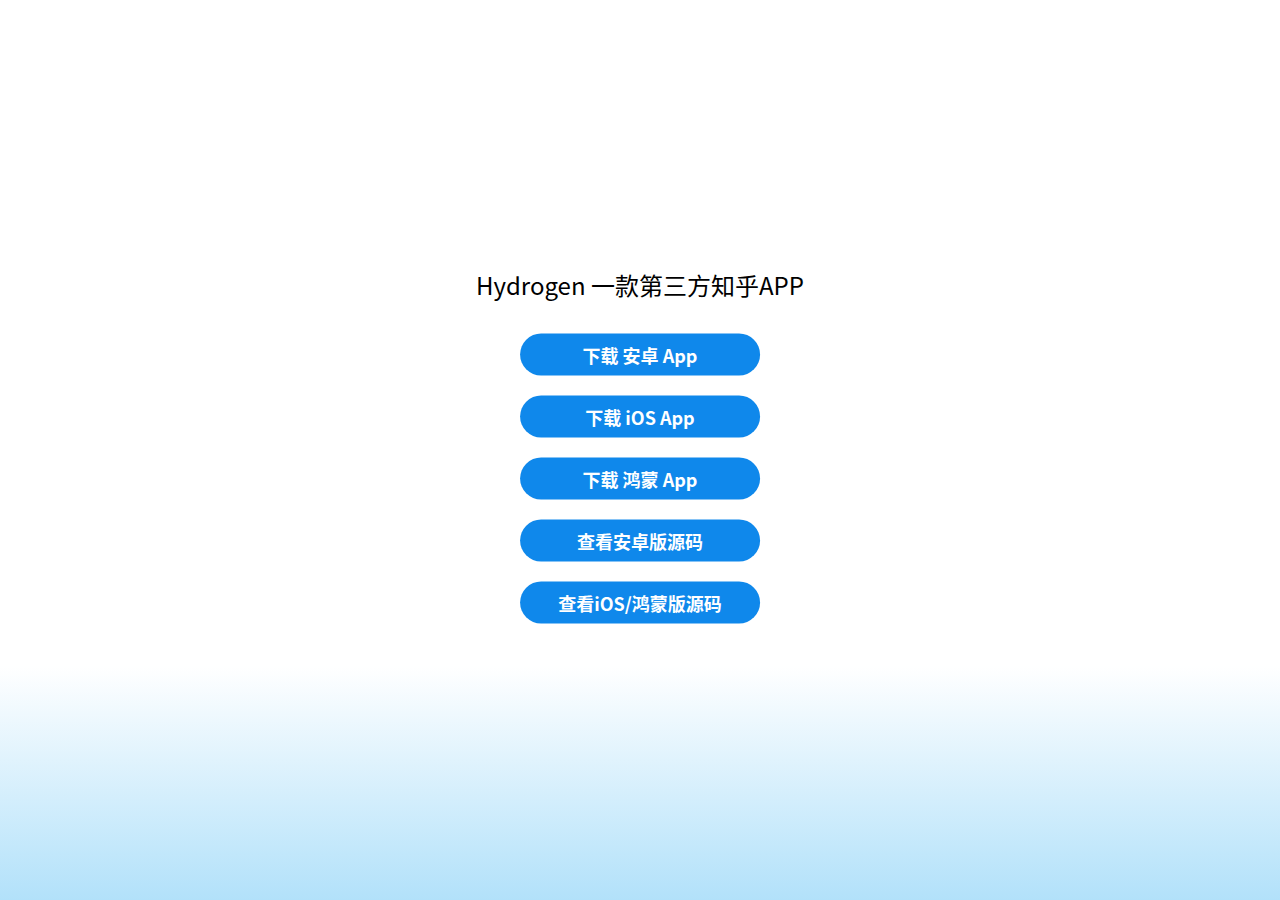
==== hydrogen0.3/index.html @ 2e0800f5 "hydrogen 0.3" ====
<html lang="zh">

<head>
    <meta charset="utf-8">
    <link crossorigin="" rel="shortcut icon" type="image/x-icon" href="icon.png">

    <meta name="viewport" content="width=device-width, initial-scale=1.0">
    <meta name="description" property="og:description" content="Hydrogen-一款第三方知乎APP">
    <meta name="keywords" content="Hydrogen|Hydrogen知乎|氢知乎|Hydrogen官网" />

    <title>Hydrogen下载页</title>
    <style data-emotion="css" data-s="">
        :root {
            --swiper-theme-color: #007aff
        }

        body {
            margin: 0;
            padding: 0;
            overflow: hidden;
            font-family: -apple-system, BlinkMacSystemFont, Helvetica Neue, PingFang SC, Microsoft YaHei, Source Han Sans SC, Noto Sans CJK SC, WenQuanYi Micro Hei, sans-serif
        }

        .mainlay {
            width: 100vw;
            height: 100vh;
            background-image: linear-gradient(rgba(255, 255, 255, 0.09) 74%, rgba(0, 156, 238, 0.3));
            position: relative;
        }

        .mytext {
            font-size: 1.5rem;
            font-weight: 300;
            margin-bottom: 22px;
            text-align: center;
        }

        .views {
            display: flex;
            flex-direction: column;
            align-items: center;
            position: absolute;
            top: 50%;
            left: 50%;
            transform: translate(-50%,-50%);
        }

        .button {
            color: rgb(255, 255, 255);
            background: rgb(15, 136, 235);
            border-radius: 999999px;
            font-size: 18px;
            font-weight: 700;
            width: 240px;
            height: 42px;
            border: none;
            margin-left: -120px;
            display: flex;
            -webkit-box-align: center;
            align-items: center;
            -webkit-box-pack: center;
            justify-content: center;
            z-index: 1;
            margin: 10px 0;
        }
    </style>
</head>

<body>
    <div id="root">
        <div class="mainlay">
            <div class="views">

                <div class="mytext">
                    <div>Hydrogen 一款第三方知乎APP</div>
                </div>


                <div class="button" onclick="downAndroid()">下载 安卓 App</div>
                <div class="button" onclick="downiOS()">下载 iOS App</div>
                <div class="button" onclick="downOH()">下载 鸿蒙 App</div>
                <div class="button" onclick="viewurl()">查看安卓版源码</div>
                <div class="button" onclick="viewOH()">查看iOS/鸿蒙版源码</div>

            </div>
        </div>
    </div>

    <script>

        function download(downurl, name) {
            const a = document.createElement('a');
            a.setAttribute('href', downurl);
            a.click();
        }

        function downAndroid() {

            // 创建 XHR 对象
            const xhr = new XMLHttpRequest();

            // 设置请求方法和 URL
            xhr.open('GET', 'https://gitee.com/api/v5/repos/huaji110/huajicloud/contents/zhihu_hydrogen.html?access_token=abd6732c1c009c3912cbfc683e10dc45');

            // 发送请求
            xhr.send();

            // 请求加载完成,处理响应
            xhr.onload = function () {
                if (xhr.status === 200) {
                    // 解析响应内容
                    var downjson = JSON.parse(xhr.responseText)
                    var downcontent = atob(downjson.content)
                    var downurl = downcontent.match(/updateurl=(\S*),updateurl/)[1]
                    download(downurl)
                }
            }

            // 请求错误处理
            xhr.onerror = function () {
                console.log('Request Error...');
            }
        }

        function downiOS() {
            alert("敬请期待")
        }

        function downOH() {
            alert("敬请期待")
        }

        function viewurl() {
            window.location.href = "https://gitee.com/huajicloud/hydrogen"
        }

        function viewOH() {
            alert("敬请期待")
        }

    </script>

</body>

</html>
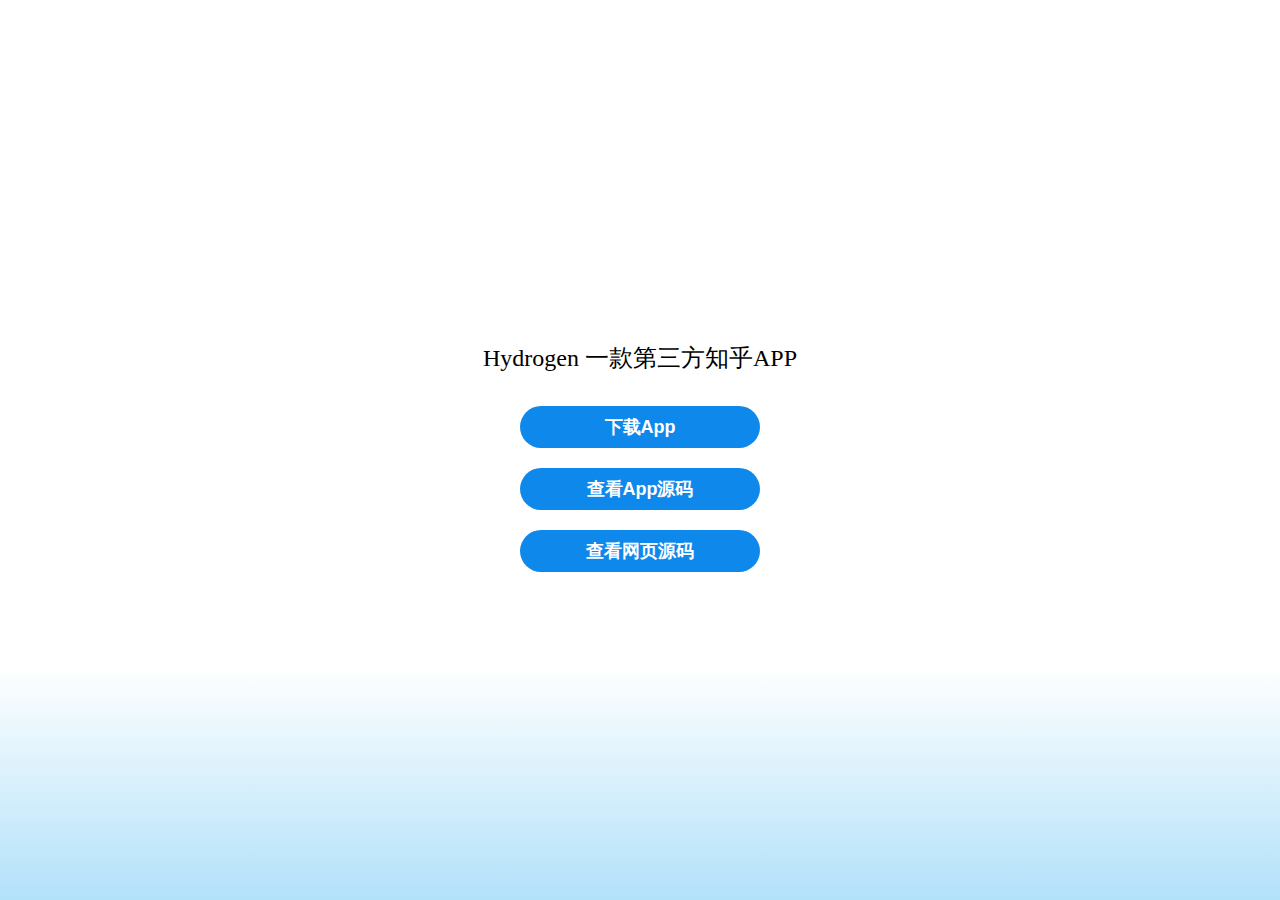
==== commit 8ca03336: "update hydrogen0.3/index.html." ====
--- a/hydrogen0.3/index.html
+++ b/hydrogen0.3/index.html
@@ -15,17 +15,13 @@
         }
 
         body {
+            display: flex;
+            align-items: center;
+            justify-content: center;
+            flex-direction: column;
+            height: 100vh;
             margin: 0;
-            padding: 0;
-            overflow: hidden;
-            font-family: -apple-system, BlinkMacSystemFont, Helvetica Neue, PingFang SC, Microsoft YaHei, Source Han Sans SC, Noto Sans CJK SC, WenQuanYi Micro Hei, sans-serif
-        }
-
-        .mainlay {
-            width: 100vw;
-            height: 100vh;
             background-image: linear-gradient(rgba(255, 255, 255, 0.09) 74%, rgba(0, 156, 238, 0.3));
-            position: relative;
         }
 
         .mytext {
@@ -33,16 +29,6 @@
             font-weight: 300;
             margin-bottom: 22px;
             text-align: center;
-        }
-
-        .views {
-            display: flex;
-            flex-direction: column;
-            align-items: center;
-            position: absolute;
-            top: 50%;
-            left: 50%;
-            transform: translate(-50%,-50%);
         }
 
         .button {
@@ -62,29 +48,20 @@
             justify-content: center;
             z-index: 1;
             margin: 10px 0;
+            cursor: pointer
+        }
+
+        .button:hover {
+            background-color: #1976D2;
         }
     </style>
 </head>
 
 <body>
-    <div id="root">
-        <div class="mainlay">
-            <div class="views">
-
-                <div class="mytext">
-                    <div>Hydrogen 一款第三方知乎APP</div>
-                </div>
-
-
-                <div class="button" onclick="downAndroid()">下载 安卓 App</div>
-                <div class="button" onclick="downiOS()">下载 iOS App</div>
-                <div class="button" onclick="downOH()">下载 鸿蒙 App</div>
-                <div class="button" onclick="viewurl()">查看安卓版源码</div>
-                <div class="button" onclick="viewOH()">查看iOS/鸿蒙版源码</div>
-
-            </div>
-        </div>
-    </div>
+    <p class="mytext">Hydrogen 一款第三方知乎APP</p>
+    <button class="button" onclick="downAndroid()">下载App</button>
+    <button class="button" onclick="viewAppurl()">查看App源码</button>
+    <button class="button" onclick="viewWeburl()">查看网页源码</button>
 
     <script>
 
@@ -122,20 +99,11 @@
             }
         }
 
-        function downiOS() {
-            alert("敬请期待")
-        }
-
-        function downOH() {
-            alert("敬请期待")
-        }
-
-        function viewurl() {
+        function viewAppurl() {
             window.location.href = "https://gitee.com/huajicloud/hydrogen"
         }
-
-        function viewOH() {
-            alert("敬请期待")
+        function viewWeburl() {
+            window.location.href = "https://gitee.com/myhydrogen/myhydrogen/blob/master/hydrogen0.3/index.html"
         }
 
     </script>
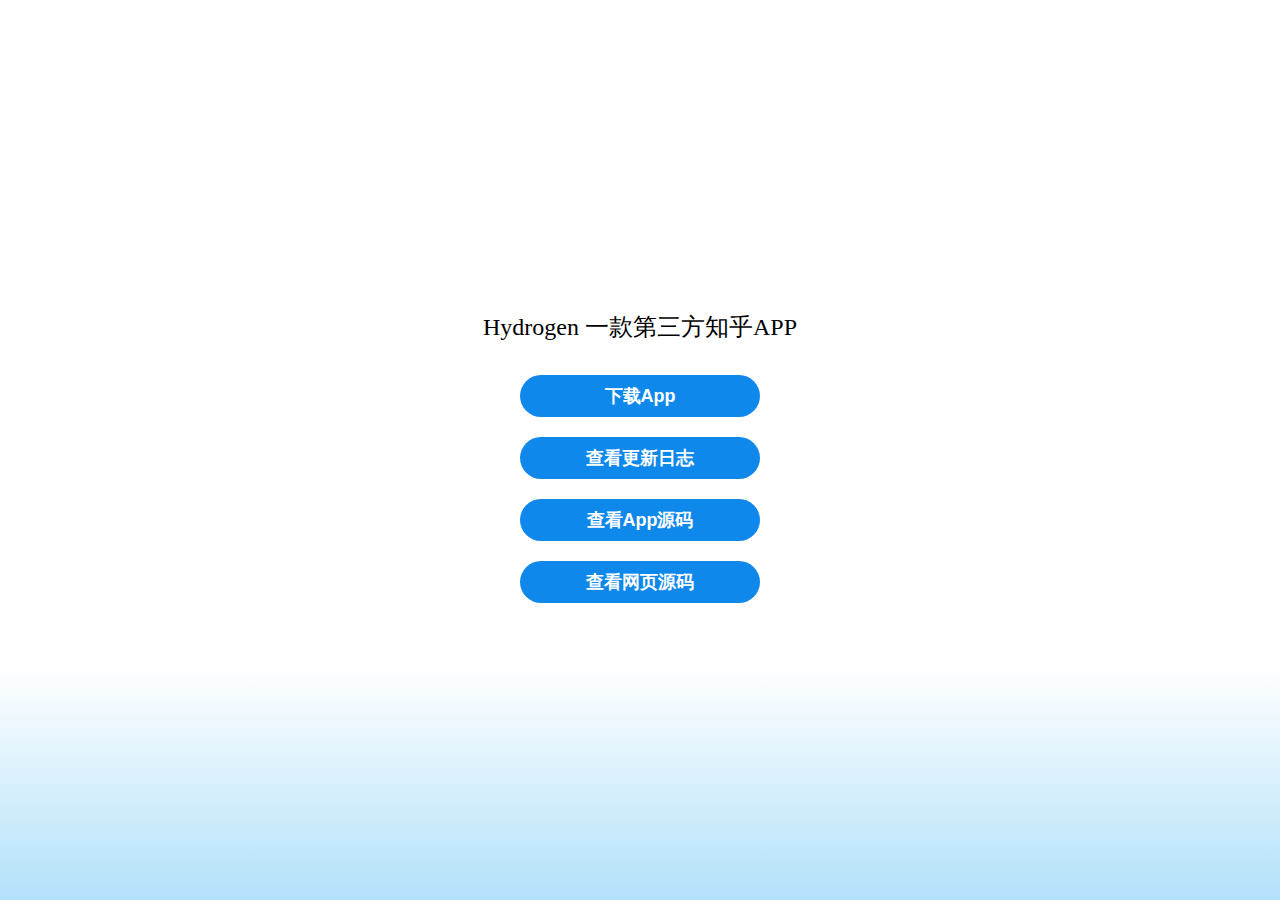
==== commit 908ee2b0: "Update index.html" ====
--- a/hydrogen0.3/index.html
+++ b/hydrogen0.3/index.html
@@ -60,6 +60,7 @@
 <body>
     <p class="mytext">Hydrogen 一款第三方知乎APP</p>
     <button class="button" onclick="downAndroid()">下载App</button>
+    <button class="button" onclick="viewUpdate()">查看更新日志</button>
     <button class="button" onclick="viewAppurl()">查看App源码</button>
     <button class="button" onclick="viewWeburl()">查看网页源码</button>
 
@@ -99,15 +100,19 @@
             }
         }
 
+        function viewUpdate() {
+            window.location.href = "https://huajiqaq.github.io/myhydrogen/update.html"
+        }
+
         function viewAppurl() {
             window.location.href = "https://gitee.com/huajicloud/hydrogen"
         }
         function viewWeburl() {
-            window.location.href = "https://gitee.com/myhydrogen/myhydrogen/blob/master/hydrogen0.3/index.html"
+            window.location.href = "https://github.com/huajiqaq/myhydrogen/tree/master/hydrogen0.3"
         }
 
     </script>
 
 </body>
 
-</html>+</html>
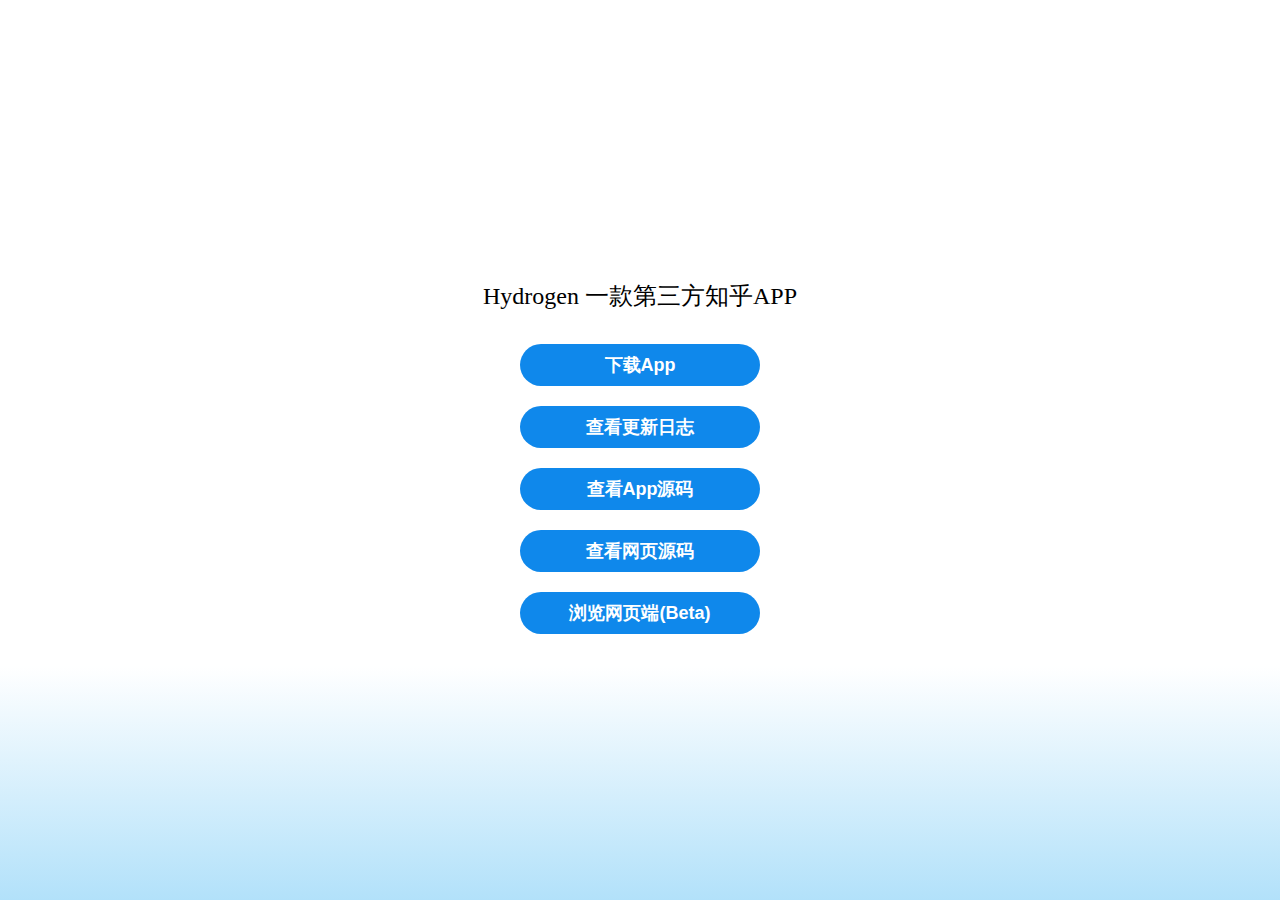
==== commit 62c1d001: "Update index.html" ====
--- a/hydrogen0.3/index.html
+++ b/hydrogen0.3/index.html
@@ -1,4 +1,6 @@
 <html lang="zh">
+
+</html>
 
 <head>
     <meta charset="utf-8">
@@ -63,6 +65,8 @@
     <button class="button" onclick="viewUpdate()">查看更新日志</button>
     <button class="button" onclick="viewAppurl()">查看App源码</button>
     <button class="button" onclick="viewWeburl()">查看网页源码</button>
+    <button class="button" onclick="viewWeb()">浏览网页端(Beta)</button>
+
 
     <script>
 
@@ -107,8 +111,13 @@
         function viewAppurl() {
             window.location.href = "https://gitee.com/huajicloud/hydrogen"
         }
+
         function viewWeburl() {
             window.location.href = "https://github.com/huajiqaq/myhydrogen/tree/master/hydrogen0.3"
+        }
+
+        function viewWeb() {
+            window.location.href = "https://huajiqaq.github.io/zhihu_web"
         }
 
     </script>
